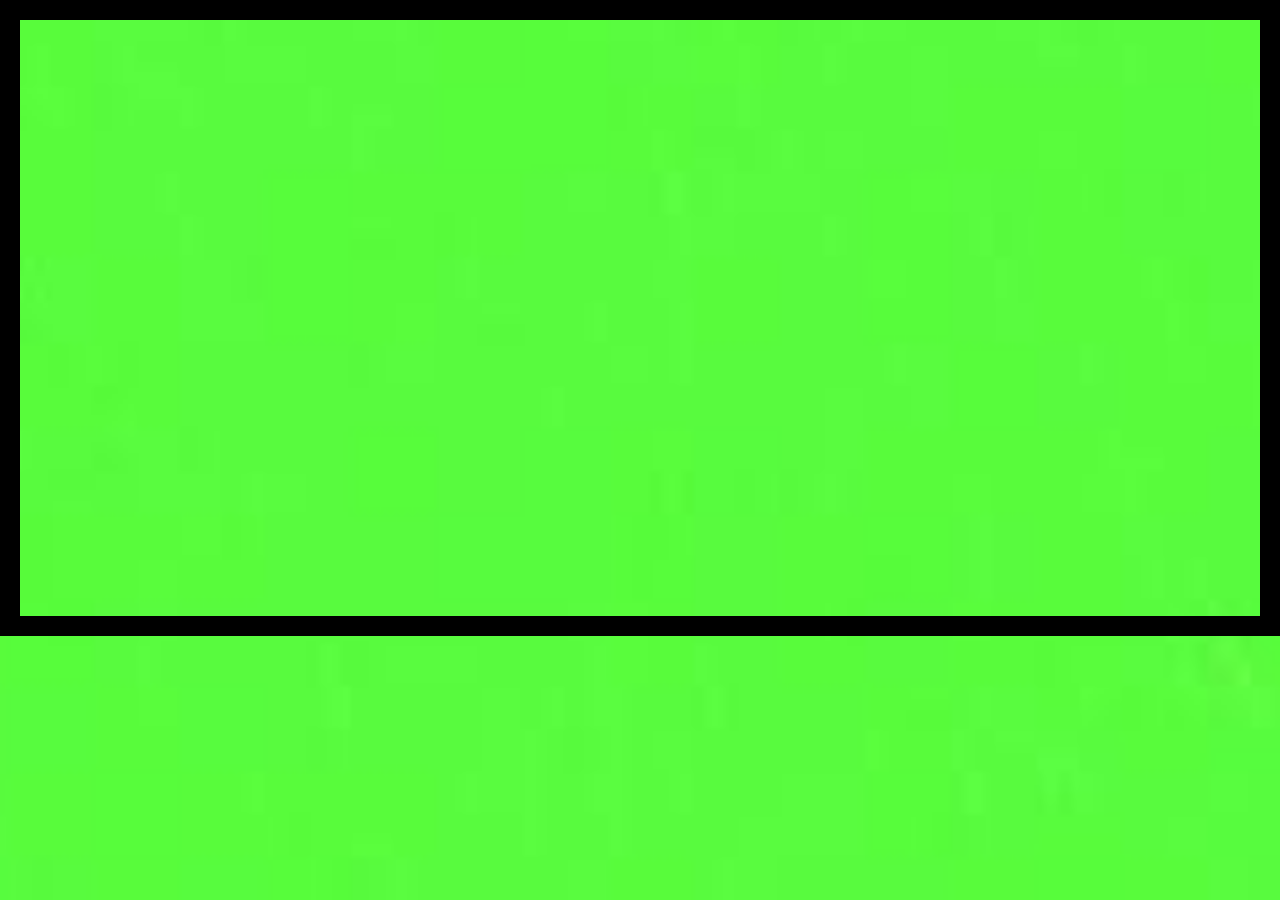
==== Cliente/Tablero.html @ 03fe18f3 "Se subio actualizacion y cartas" ====
<!DOCTYPE html>
<html>

<head>
  <title>RummyQ</title>
  <link rel="stylesheet" href="static/css/style.css">

  <link href="https://fonts.googleapis.com/icon?family=Material+Icons" rel="stylesheet">
  <link type="text/css" rel="stylesheet" href="static/css/materialize.min.css" media="screen,projection" />

</head>
<body class="font-cover" id="tablero">
    <script src="https://ajax.googleapis.com/ajax/libs/jquery/2.1.4/jquery.min.js"></script>
    






    <script type="text/javascript" src="static/js/materialize.min.js"></script>
    <script type="text/javascript" src="static/js/main.js"></script>

</body>

</html>
---- Cliente/static/css/style.css ----
#login{
    background-image: url(../images/Inicio1.png);
  
}
#tablero{
  background-image: url(../images/tablero.jpg);
  border:20px solid black;
  padding:298px;
}

.material-icons.md-195 { font-size: 78px; }

.font-cover{
    /*cubra toda la pantalla*/
    background-size: cover;
      /*no se repita la imagen de fondo*/
    background-repeat: no-repeat;
       /*que la imagen se fija*/
    background-attachment: fixed;
    background-position: center center;

    /*background-color: #F5F5F5;*/

}

.boton{
  padding: 355px;float:inline-end;width: 380px;
}
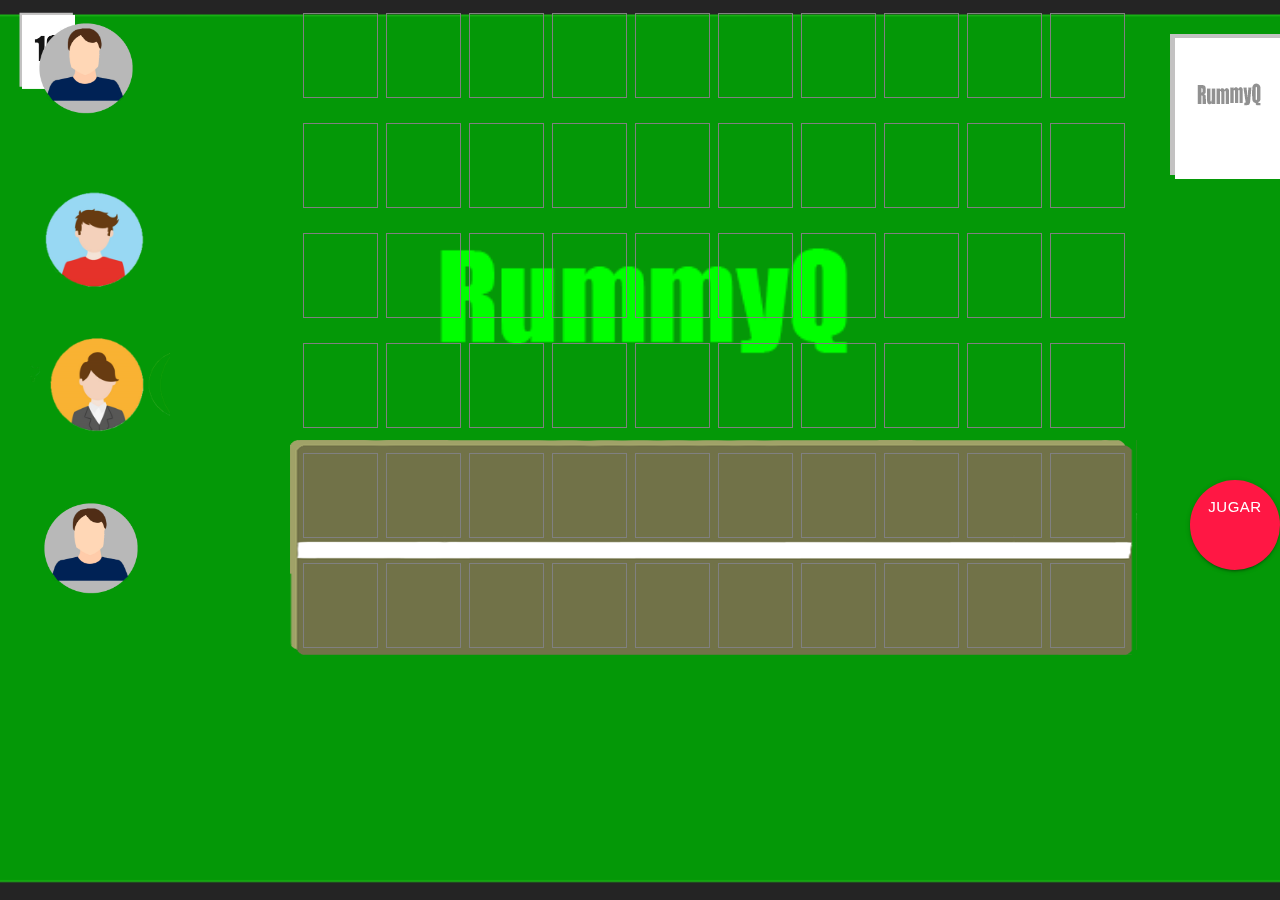
==== commit c9bdf06b: "Se subio parte del front" ====
--- a/Cliente/Tablero.html
+++ b/Cliente/Tablero.html
@@ -2,24 +2,51 @@
 <html>
 
 <head>
-  <title>RummyQ</title>
-  <link rel="stylesheet" href="static/css/style.css">
+    <title>RummyQ</title>
+    <link rel="stylesheet" href="static/css/style.css">
 
-  <link href="https://fonts.googleapis.com/icon?family=Material+Icons" rel="stylesheet">
-  <link type="text/css" rel="stylesheet" href="static/css/materialize.min.css" media="screen,projection" />
+    <link href="https://fonts.googleapis.com/icon?family=Material+Icons" rel="stylesheet">
+    <link type="text/css" rel="stylesheet" href="static/css/materialize.min.css" media="screen,projection" />
 
 </head>
+
 <body class="font-cover" id="tablero">
     <script src="https://ajax.googleapis.com/ajax/libs/jquery/2.1.4/jquery.min.js"></script>
-    
+
+
+    <div id="gondola">
+        <img src="static/images/gondola.png ">
+    </div>
+    <a class="btn-floating btn-large red accent-3 " id="jugar">Jugar</a>
+    <div id="usu">
+        <img src="static/images/user.png" style="position: absolute;width: 110px;height:110px;top:10px;left: 30px;">
+        <img src="static/images/user2.png" style="position: absolute;width: 150px;height:150px;top:170px;left: 20px;">
+        <img src="static/images/user3.png" style="position: absolute;width: 140px;height:130px;top:320px;left: 30px;">
+        <img src="static/images/user.png" style="position: absolute;width: 110px;height:110px;top:490px;left: 35px;">
+    </div>
+
+    <div id="robo">
+        <img src="static/images/Cartas/atras.png">
+    </div>
+
+
+
+    <img id="drag1" src="static/images/Cartas/n10.png" width="95" height="105" draggable="true"
+        ondragstart="drag(event)">
+
+
+
+    <div id="Dropcartas">
+    </div>
+
+    <script type="text/javascript" src="static/js/materialize.min.js"></script>
+    <script type="text/javascript" src="static/js/main.js"></script>
 
 
 
 
 
 
-    <script type="text/javascript" src="static/js/materialize.min.js"></script>
-    <script type="text/javascript" src="static/js/main.js"></script>
 
 </body>
 
--- a/Cliente/static/css/style.css
+++ b/Cliente/static/css/style.css
@@ -3,9 +3,9 @@
   
 }
 #tablero{
-  background-image: url(../images/tablero.jpg);
-  border:20px solid black;
-  padding:298px;
+  background-image: url(../images/tablero.png);
+  overflow-x:hidden;
+  overflow-y:hidden;
 }
 
 .material-icons.md-195 { font-size: 78px; }
@@ -16,7 +16,7 @@
       /*no se repita la imagen de fondo*/
     background-repeat: no-repeat;
        /*que la imagen se fija*/
-    background-attachment: fixed;
+    background-attachment:fixed;
     background-position: center center;
 
     /*background-color: #F5F5F5;*/
@@ -27,3 +27,36 @@
   padding: 355px;float:inline-end;width: 380px;
 }
 
+#gondola{
+  position:fixed;
+  width:160px;
+  Height:70px; 
+  top: 440px;
+   left: 290px;
+}
+
+#jugar{
+  position:fixed;
+  width:90px;
+  Height:90px; 
+  top: 480px;
+   left: 1190px;
+}
+
+#robo{
+  position:fixed;
+  width:110px;
+  Height:115px; 
+  top: 8px;
+   left: 1130px;
+
+}
+
+#carta {
+  position:fixed;
+  width: 95px;
+  height: 15px;
+  top: 153px;
+  left: 100px;
+  
+}
